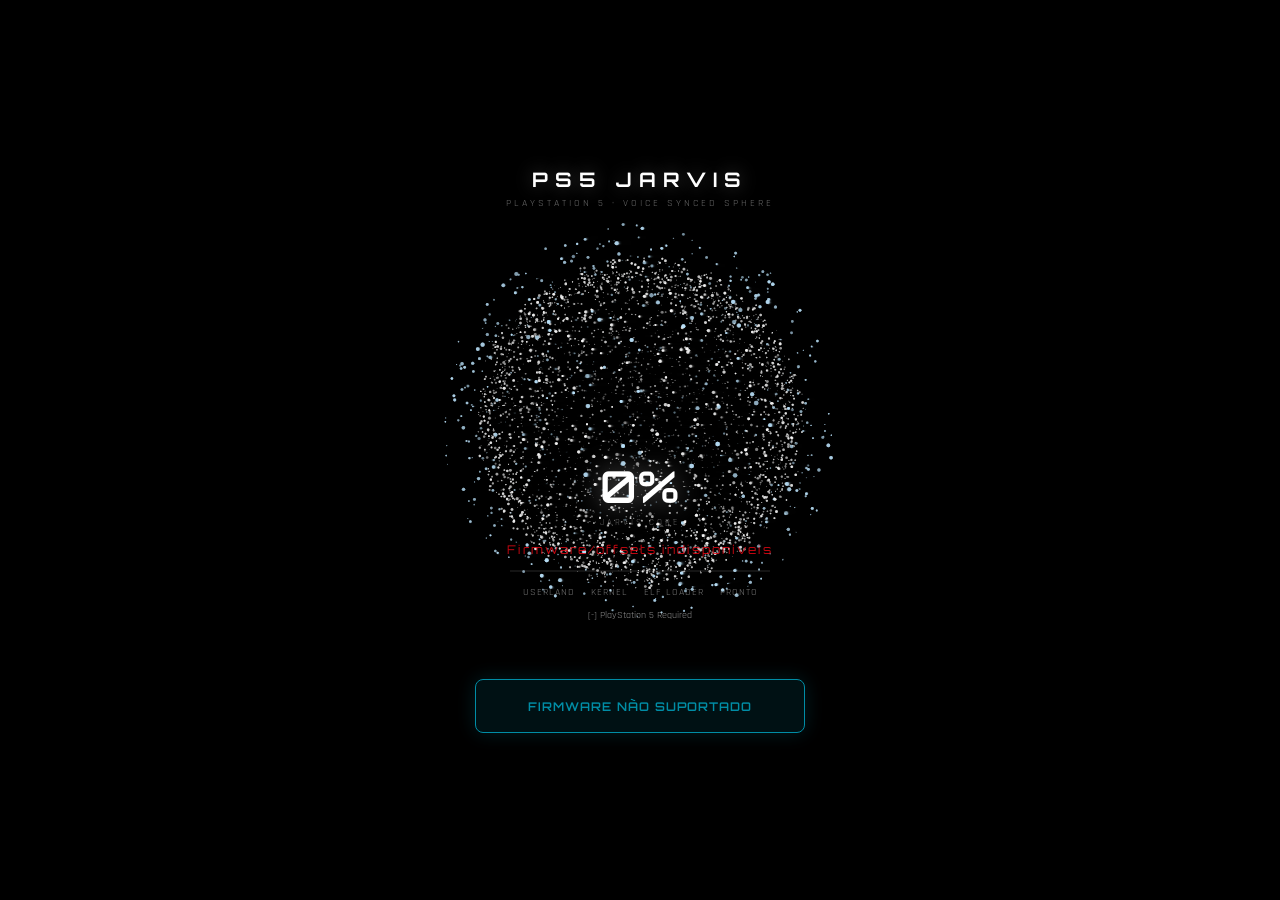
==== index.html @ 2e3062bc "JARVIS: separar erros de áudio e retries WebKit de falha terminal real" ====
<!DOCTYPE html>
<html lang="pt-BR">
<head>
<meta charset="UTF-8">
<meta name="viewport" content="width=device-width, initial-scale=1.0">
<title>PS5 JARVIS — Desbloqueio Relapse</title>
<style>
@import url('https://fonts.googleapis.com/css2?family=Orbitron:wght@400;600&family=Rajdhani:wght@400;500&display=swap');
*{margin:0;padding:0;box-sizing:border-box}
body{background:#000;color:#fff;font-family:'Rajdhani',sans-serif;min-height:100vh;overflow:hidden;display:flex;flex-direction:column;align-items:center;justify-content:center}
canvas{position:fixed;inset:0;z-index:0}
.ui{position:relative;z-index:5;text-align:center;pointer-events:none}
.ui *{pointer-events:auto}
h1{font-family:'Orbitron',sans-serif;font-size:20px;letter-spacing:7px;text-shadow:0 0 18px rgba(255,255,255,0.25)}
.sub{font-size:10px;letter-spacing:3px;opacity:0.4;margin:5px 0 16px}
.pct{font-family:'Orbitron',sans-serif;font-size:44px;font-weight:600;margin-top:250px;text-shadow:0 0 28px rgba(255,255,255,0.4);transition:text-shadow 0.3s}
.lbl{font-size:9px;letter-spacing:3px;opacity:0.35;margin-top:3px}
.status{margin-top:14px;font-family:'Orbitron',sans-serif;font-size:12px;letter-spacing:2px;opacity:0.85;min-height:18px}
.bar{width:260px;height:2px;background:rgba(255,255,255,0.08);margin:10px auto;overflow:hidden}
.bar-f{height:100%;background:#fff;width:0%;box-shadow:0 0 8px #fff;transition:width 0.4s}
.stages{display:flex;gap:16px;justify-content:center;margin-top:14px;font-size:10px;letter-spacing:1px;opacity:0.45}
.st.on{opacity:1;color:#00D9FF;text-shadow:0 0 8px #00D9FF}.st.ok{opacity:1;color:#0f8}
.con{width:90%;max-width:400px;height:52px;margin:10px auto 0;font-size:10px;opacity:0.55;overflow-y:auto;line-height:1.4}
.con .ok{color:#0f8}.con .err{color:#E50914}.con .voice{color:#00D9FF}
.ctrls{display:flex;gap:8px;justify-content:center;margin-top:14px;flex-wrap:wrap}
.btn{font-family:'Orbitron',sans-serif;font-size:9px;letter-spacing:1px;padding:8px 14px;background:transparent;border:1px solid rgba(255,255,255,0.18);color:#fff;cursor:pointer;opacity:0.7}
.btn:hover{opacity:1}
.btn.red{border-color:rgba(229,9,20,0.45);color:#E50914}
.btn.primary{border-color:rgba(0,217,255,0.55);color:#00D9FF;background:rgba(0,217,255,0.08)}
.btn:disabled{opacity:0.3;cursor:default}
#btnStartExploit{display:block;position:relative;z-index:7;margin:19px auto 0;width:min(330px,90vw);min-height:54px;background:rgba(0,217,255,.12);border:1px solid #00d9ff;border-radius:8px;box-shadow:0 0 20px rgba(0,217,255,.21);color:#00d9ff;font:600 12px 'Orbitron',sans-serif;letter-spacing:1px;cursor:pointer}
#btnStartExploit:focus{outline:2px solid #fff;outline-offset:3px}
#btnStartExploit:disabled{opacity:.65;cursor:default}
.audio-btn{position:fixed;top:12px;right:16px;z-index:10;font-size:9px;padding:5px 10px;background:transparent;border:1px solid rgba(255,255,255,0.2);color:#fff;cursor:pointer;font-family:'Orbitron',sans-serif;transition:all 0.4s}
.audio-btn.active{border-color:#00D9FF;color:#00D9FF;box-shadow:0 0 14px rgba(0,217,255,0.35)}
.demo{position:fixed;top:10px;left:12px;font-size:9px;opacity:0.28;letter-spacing:2px;font-family:'Orbitron',sans-serif;z-index:10}
.voice-bars{display:none;position:fixed;bottom:16px;left:50%;transform:translateX(-50%);gap:3px;align-items:flex-end;height:28px;z-index:10}
.voice-bars.on{display:flex}
.vb{width:3px;background:#00D9FF;border-radius:1px;height:4px;transition:height 0.08s}
.subtitle{position:fixed;bottom:52px;left:50%;transform:translateX(-50%);font-family:'Orbitron',sans-serif;font-size:12px;letter-spacing:2px;color:rgba(0,217,255,0.9);text-shadow:0 0 14px rgba(0,217,255,0.55);opacity:0;transition:opacity 0.35s;z-index:10;white-space:nowrap;pointer-events:none}
.subtitle.show{opacity:1}
</style>
</head>
<body>
<canvas id="c"></canvas>

<button class="audio-btn" id="audioToggle" style="display:none">▶ ATIVAR ÁUDIO</button>
<div class="voice-bars" id="voiceBars">
  <div class="vb"></div><div class="vb"></div><div class="vb"></div><div class="vb"></div>
  <div class="vb"></div><div class="vb"></div><div class="vb"></div>
</div>
<div class="subtitle" id="subtitle"></div>
<div class="ui">
  <h1>PS5 JARVIS</h1>
  <div class="sub">PLAYSTATION 5 · VOICE SYNCED SPHERE</div>
  <div class="pct" id="pct">0%</div>
  <div class="lbl">JARVIS CORE</div>
  <div class="status" id="mainStatus">Aguardando seu comando</div>
  <div class="bar"><div class="bar-f" id="barFill"></div></div>
  <div class="stages">
    <span class="st" data-s="0">USERLAND</span>
    <span class="st" data-s="1">KERNEL</span>
    <span class="st" data-s="2">ELF LOADER</span>
    <span class="st" data-s="3">PRONTO</span>
  </div>
  <div class="con" id="console"></div>
  <button id="btnStartExploit" type="button" disabled>PREPARANDO...</button>
</div>
<audio id="jarvisAudio" preload="none" playsinline>
 <source src="./assets/jarvis-voice-ps5.wav" type="audio/wav">
 <source src="./assets/jarvis-voice-ps5.m4a" type="audio/mp4">
 <source src="./assets/jarvis-voice.mp3" type="audio/mpeg">
</audio>
<script>
// ===== ÁUDIO EMBUTIDO (funciona offline, sem caminho externo) =====
const AUDIO_B64 = "";
const audio = document.getElementById('jarvisAudio');
const jarvisSilentMode = new URLSearchParams(location.search).get('noaudio') === '1';
if(jarvisSilentMode){audio.querySelectorAll('source').forEach(function(source){source.removeAttribute('src');});audio.removeAttribute('src');}
// A ordem de compatibilidade é WAV PCM, AAC LC e MP3; a seleção é do navegador.

const canvas = document.getElementById('c'), ctx = canvas.getContext('2d');
let W, H, cx, cy, audioOn = true, pulse = 0, pulseT = 0, speaking = false;
function resize(){ W = canvas.width = innerWidth; H = canvas.height = innerHeight; cx = W/2; cy = H/2 - 28; }
resize(); addEventListener('resize', resize);

// Partículas lentas
const pts = [];
for (let i = 0; i < 3400; i++) {
  const u = Math.random(), v = Math.random();
  pts.push({
    theta: 2*Math.PI*u, phi: Math.acos(2*v-1),
    r: 0.90 + Math.random()*0.12,
    size: 0.45 + Math.random()*1.7,
    speed: (0.00035 + Math.random()*0.001) * (Math.random() < 0.5 ? 1 : -1),
    bright: 0.25 + Math.random()*0.75,
    phase: Math.random()*Math.PI*2
  });
}
for (let i = 0; i < 700; i++) {
  const u = Math.random(), v = Math.random();
  pts.push({
    theta: 2*Math.PI*u, phi: Math.acos(2*v-1),
    r: 1.06 + Math.random()*0.14,
    size: 0.6 + Math.random()*2.2,
    speed: (0.0005 + Math.random()*0.0012) * (Math.random() < 0.5 ? 1 : -1),
    bright: 0.4 + Math.random()*0.6,
    phase: Math.random()*Math.PI*2,
    outer: true
  });
}

// Timeline sincronizada com o MP3
const cues = [
  { t: 0.00, text: 'Olá, senhor.',            stage: -1, pct: 0,   energy: 0.55 },
  { t: 1.00, text: 'Iniciando desbloqueio.',  stage:  0, pct: 12,  energy: 0.70 },
  { t: 2.20, text: 'Userland concluído.',     stage:  0, pct: 35,  energy: 0.85 },
  { t: 4.00, text: 'Kernel liberado.',        stage:  1, pct: 60,  energy: 0.90 },
  { t: 5.20, text: 'Desbloqueio concluído.',  stage:  2, pct: 88,  energy: 0.95 },
  { t: 6.50, text: 'Bom jogo.',               stage:  3, pct: 100, energy: 0.75 },
  { t: 7.90, text: '',                        stage:  3, pct: 100, energy: 0.0  }
];

let rotY = 0, t = 0, cueIdx = 0, running = false;
const $pct = document.getElementById('pct');
const $bar = document.getElementById('barFill');
const $main = document.getElementById('mainStatus');
const $con = document.getElementById('console');
const $sub = document.getElementById('subtitle');
const $voiceBars = document.getElementById('voiceBars');
const vbs = document.querySelectorAll('.vb');
const $btnStart = document.getElementById('btnStart');

function log(msg, cls = '') {
  const d = document.createElement('div');
  d.className = cls;
  d.textContent = msg;
  $con.appendChild(d);
  $con.scrollTop = $con.scrollHeight;
}
function setStages(stage) {
  document.querySelectorAll('.st').forEach((el, i) => {
    el.classList.remove('on', 'ok');
    if (i < stage) el.classList.add('ok');
    else if (i === stage) el.classList.add('on');
  });
}
function applyCue(c) {
  if (c.text) {
    $sub.textContent=c.text;
    $sub.classList.add('show');
  } else $sub.classList.remove('show');
}
// Web Audio analyser (amplitude real da voz)
let analyser = null, dataArray = null, audioCtx = null, sourceNode = null;
function setupAnalyser() {
  if (analyser) return;
  try {
    audioCtx = new (window.AudioContext || window.webkitAudioContext)();
    sourceNode = audioCtx.createMediaElementSource(audio);
    analyser = audioCtx.createAnalyser();
    analyser.fftSize = 256;
    analyser.smoothingTimeConstant = 0.78;
    sourceNode.connect(analyser);
    analyser.connect(audioCtx.destination);
    dataArray = new Uint8Array(analyser.frequencyBinCount);
    log('Motor de áudio pronto');
  } catch (e) {
    log('Analyser indisponível — usando timeline', 'err');
    analyser = null;
  }
}

const energyWave=[0,4,69,77,57,58,37,20,16,40,27,17,13,8,10,4,1,1,1,1,2,2,3,13,50,56,60,38,29,47,78,67,48,52,28,66,40,32,58,63,33,30,45,37,3,0,10,19,14,8,2,1,1,1,1,2,23,52,69,81,59,69,81,57,60,67,64,47,42,33,17,50,49,28,31,46,45,41,39,21,15,6,0,0,1,1,1,2,10,59,93,83,54,37,45,62,59,50,53,44,44,49,37,47,45,37,18,6,1,0,2,2,2,1,1,1,1,1,2,47,100,75,56,48,73,49,22,62,85,66,59,37,69,61,32,43,55,61,70,55,32,31,21,20,28,18,10,7,8,5,2,2,4,16,96,68,62,36,38,50,28,14,6,2,1,1,0];
let jarvisWebAudioCtx=null,jarvisWebAudioSource=null,jarvisWebAudioStart=0,jarvisWebAudioActive=false,jarvisWebAudioDone=false;
function jarvisTime(){return jarvisWebAudioActive&&jarvisWebAudioCtx?Math.max(0,jarvisWebAudioCtx.currentTime-jarvisWebAudioStart):(audio.currentTime||0);}
function jarvisEnded(){return jarvisWebAudioActive?jarvisWebAudioDone:audio.ended;}
function jarvisPlaying(){return jarvisWebAudioActive?!jarvisWebAudioDone:!audio.paused&&!audio.ended;}
function getEnergy(){
  if(!speaking||!audioOn||!jarvisPlaying())return 0;
  const idx=Math.min(energyWave.length-1,Math.floor(jarvisTime()*20));
  return (energyWave[idx]||0)/100;
}

function draw() {
  // Prevent 4,100 canvas particles competing with WebKit/kernel exploit.
  // The current frame stays visible and animation resumes after it finishes.
  if (window.__jarvisExploitActive) {
    requestAnimationFrame(draw);
    return;
  }
  ctx.fillStyle = 'rgba(0,0,0,0.3)';
  ctx.fillRect(0, 0, W, H);
  t += 0.016;
  rotY += 0.0007;

  const energy = getEnergy();
  pulseT = audioOn ? energy : 0;
  pulse += (pulseT - pulse) * 0.045;

  if (speaking && audioOn) {
    vbs.forEach((b, i) => {
      const h = 4 + pulse * 24 * (0.35 + 0.65 * Math.abs(Math.sin(t * 3.5 + i * 0.8)));
      b.style.height = h + 'px';
    });
  }

  const R = Math.min(W, H) * 0.31 * (1 + pulse * 0.14);

  pts.forEach(p => {
    p.theta += p.speed;
    const local = 1 + (speaking && audioOn ? Math.sin(t * 2.0 + p.phase) * 0.15 * pulse : 0);
    let x = p.r * local * Math.sin(p.phi) * Math.cos(p.theta);
    let y = p.r * local * Math.cos(p.phi);
    let z = p.r * local * Math.sin(p.phi) * Math.sin(p.theta);
    const x2 = x * Math.cos(rotY) - z * Math.sin(rotY);
    const z2 = x * Math.sin(rotY) + z * Math.cos(rotY);
    x = x2; z = z2;
    const scale = 1 / (1.8 - z * 0.55);
    const px = cx + x * R * scale, py = cy + y * R * scale;
    const alpha = p.bright * (0.32 + (z + 1) * 0.32) * (1 + pulse * 0.75);
    ctx.fillStyle = p.outer
      ? `rgba(190,230,255,${Math.min(0.95, alpha)})`
      : `rgba(255,255,255,${Math.min(1, alpha)})`;
    ctx.beginPath();
    ctx.arc(px, py, p.size * scale * (1 + pulse * 0.4), 0, Math.PI * 2);
    ctx.fill();
  });

  if (pulse > 0.04) {
    const g = ctx.createRadialGradient(cx, cy, 0, cx, cy, R * 0.55);
    g.addColorStop(0, `rgba(0,220,255,${0.07 + pulse * 0.22})`);
    g.addColorStop(1, 'transparent');
    ctx.fillStyle = g;
    ctx.beginPath();
    ctx.arc(cx, cy, R * 0.55, 0, Math.PI * 2);
    ctx.fill();
  }

  $pct.style.textShadow = pulse > 0.12
    ? `0 0 ${18 + pulse * 32}px rgba(0,217,255,${0.35 + pulse * 0.55})`
    : '0 0 28px rgba(255,255,255,0.4)';

  requestAnimationFrame(draw);
}
draw();

function syncLoop(){
 if (!running)return;
 const ct=jarvisTime();
 while(cueIdx<cues.length&&ct>=cues[cueIdx].t){applyCue(cues[cueIdx++]);}
 if(!jarvisEnded())requestAnimationFrame(syncLoop);
 else {running=false;speaking=false;$voiceBars.classList.remove('on');$sub.classList.remove('show');}
}

// The original sphere and visual effects above remain unmodified.
// The voice timeline does NOT set exploit progress: only real Relapse events do.
let realPhase=-1,realFailed=false;
function realStage(n,message){
 if(realFailed||n<realPhase)return;
 realPhase=n;
 if(n===3)window.__jarvisExploitActive=false;
 const milestones=[0,33,66,100];
 const pct=milestones[Math.min(3,n)];
 $pct.textContent=pct+'%';$bar.style.width=pct+'%';
 setStages(n);$main.textContent=message;
}
const seenNodes=new WeakSet();
function onRelapseLog(){
 for(const el of $con.children){
  if(seenNodes.has(el))continue;
  seenNodes.add(el);
  const msg=(el.textContent||'').trim();
  if(!/^\[[*+\-]\]/.test(msg))continue;
  const lower=msg.toLowerCase();
  // Recoverable WebKit retries and audio codec errors are not terminal.
  // Only the run().catch marker or a blocked firmware preflight ends the UI.
  const terminal=/^\[-\]\s*erro final:/i.test(msg);
  const preflightError=/firmware ou offsets indisponíveis|falha ao carregar offsets|playstation 5 required|fw .* is not supported/.test(lower);
  if(terminal||preflightError){
    realFailed=true;window.__jarvisExploitActive=false;
    $main.textContent=terminal?'Falha no desbloqueio':'Firmware/offsets indisponíveis';
    $main.style.color='#e50914';$bar.style.background='#e50914';
    continue;
  }
  if(/^\[-\]/.test(msg))continue;
  // Do not treat kernel-only success as proof that the ELF loader is running.
  // Relapse logs indicate that elfldr was dispatched, not a confirmed open TCP port.
  if(/elf loader despachado/.test(lower))realStage(2,'ELF Loader enviado · porta 9021 não verificada');
  else if(/kernel chain complete/.test(lower))realStage(2,'Kernel concluído · ELF Loader não confirmado');
  else if(/kernel exploit complete/.test(lower))realStage(2,'Kernel liberado · Iniciando Loader');
  else if(/arw ready|webkit base:|worker chain: ready/.test(lower))realStage(1,'USERLAND concluído · Iniciando KERNEL');
  else if(/starting webkit exploit/.test(lower))realStage(0,'Iniciando USERLAND');
 }
}
if(window.MutationObserver)new MutationObserver(onRelapseLog).observe($con,{childList:true,characterData:true,subtree:true});
else setInterval(onRelapseLog,500);

function fallbackAudio(reason){
 document.getElementById('audioToggle').style.display='block';
 log('Áudio indisponível: '+String(reason),'err');
}
function jarvisAudioStarted(){
 speaking=true;running=true;cueIdx=0;
 document.getElementById('audioToggle').style.display='none';
 $voiceBars.classList.add('on');syncLoop();
}
function jarvisAudioEnded(){
 jarvisWebAudioDone=true;running=false;speaking=false;
 $voiceBars.classList.remove('on');$sub.classList.remove('show');
}
async function tryWebAudioFallback(){
 try{
  if(!jarvisWebAudioCtx)throw new Error('Web Audio indisponível');
  if(jarvisWebAudioCtx.resume)await jarvisWebAudioCtx.resume();
  const resp=await fetch('./assets/jarvis-voice-ps5.wav');
  if(!resp.ok)throw new Error('HTTP '+resp.status);
  const source=await resp.arrayBuffer();
  const decoded=await new Promise(function(resolve,reject){
   const result=jarvisWebAudioCtx.decodeAudioData(source,resolve,reject);
   if(result&&typeof result.then==='function')result.then(resolve,reject);
  });
  jarvisWebAudioSource=jarvisWebAudioCtx.createBufferSource();
  jarvisWebAudioSource.buffer=decoded;
  jarvisWebAudioSource.connect(jarvisWebAudioCtx.destination);
  jarvisWebAudioSource.onended=jarvisAudioEnded;
  jarvisWebAudioStart=jarvisWebAudioCtx.currentTime;
  jarvisWebAudioDone=false;jarvisWebAudioActive=true;
  jarvisWebAudioSource.start(0);
  log('JARVIS: voz iniciada pelo Web Audio','info');
  jarvisAudioStarted();
 }catch(e){
  fallbackAudio('NotSupportedError: navegador não reproduziu WAV/AAC/MP3 nem Web Audio ('+
    String(e&&e.name||e&&e.message||'erro')+')');
 }
}
function startVoice(){
 if(jarvisSilentMode)return;
 if(speaking||jarvisPlaying())return;
 // Context created during the real user click, before asynchronous playback.
 if(!jarvisWebAudioCtx&&(window.AudioContext||window.webkitAudioContext)){
  try{
   jarvisWebAudioCtx=new (window.AudioContext||window.webkitAudioContext)();
   const x=jarvisWebAudioCtx.resume();
   if(x&&x.catch)x.catch(function(){});
  }catch(e){jarvisWebAudioCtx=null;}
 }
 if(audio.ended)try{audio.currentTime=0;}catch(e){}
 audio.muted=false;audio.volume=1;
 function error(e){
  if(e&&e.name==='NotSupportedError')tryWebAudioFallback();
  else fallbackAudio(e&&e.name||'reprodução bloqueada');
 }
 try{
  const result=audio.play();
  if(result&&typeof result.then==='function')
   result.then(jarvisAudioStarted).catch(error);
  else setTimeout(function(){if(audio.paused)tryWebAudioFallback();else jarvisAudioStarted();},350);
 }catch(e){error(e);}
}
document.getElementById('audioToggle').onclick=startVoice;
// Voz acionada pela mesma interação de INICIAR, sem bloquear as etapas.
window.jarvisStartVoice = startVoice;
audio.addEventListener('ended',jarvisAudioEnded);
audio.addEventListener('error',function(){log('O navegador rejeitou as fontes de áudio disponíveis (erro '+(audio.error&&audio.error.code)+')','err');});
setStages(-1);
window.__jarvisExploitActive=false;
window.addEventListener('jarvis:execution-ended',function(){window.__jarvisExploitActive=false;});
var jarvisStartButton=document.getElementById('btnStartExploit');
if(jarvisStartButton){
  jarvisStartButton.addEventListener('click',function(){
    window.__jarvisExploitActive=true;
  });
}
// The exploit and voice start only through src/site.js after user interaction.
</script>
<script src="./src/firmware.js"></script>
<script src="./src/main.js?v=5.1"></script>
<script src="./src/rop.js"></script>
<script src="./src/utils/syscalls.js"></script>
<script type="module" src="./src/site.js?v=5.2"></script>
</body>
</html>
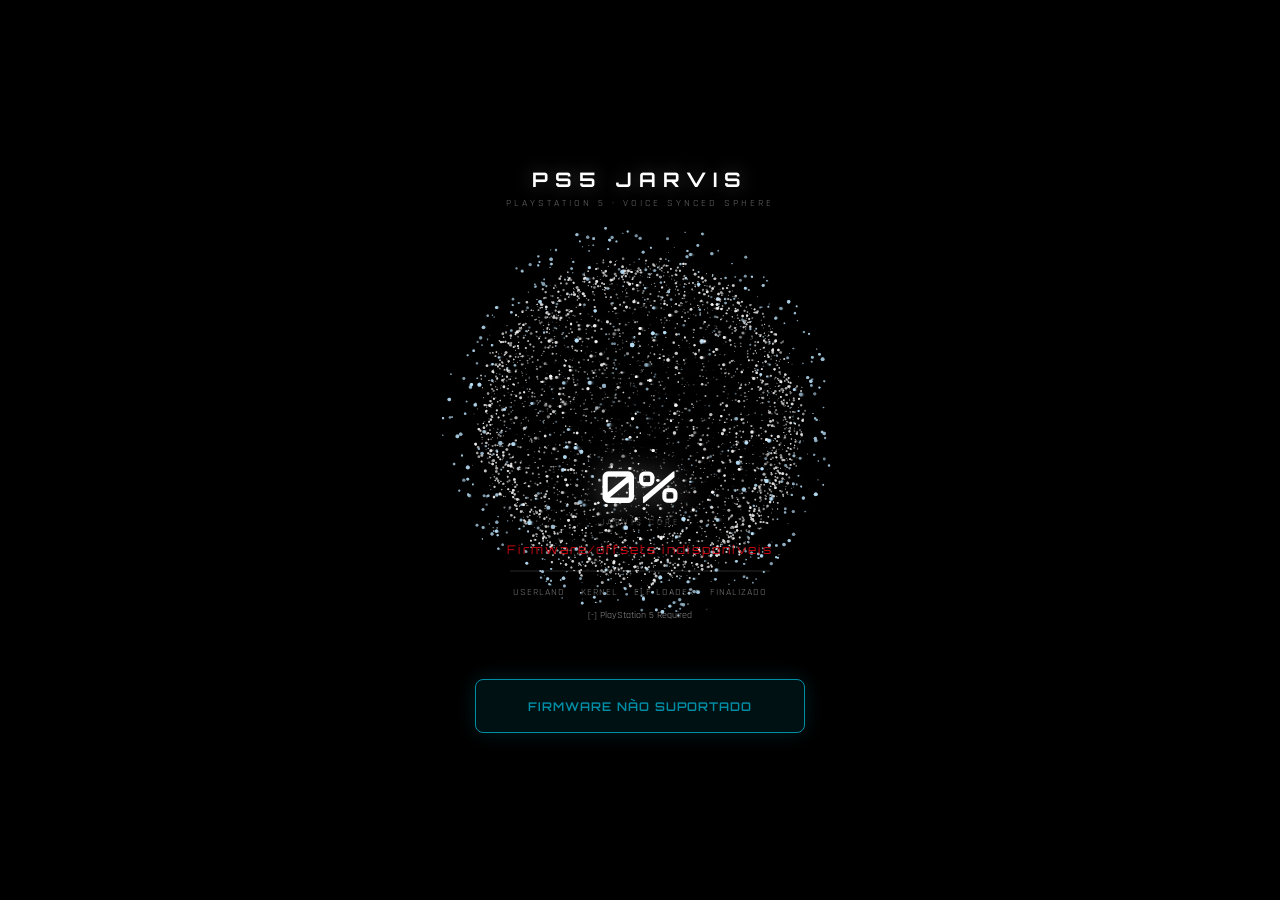
==== commit 4e4afdb8: "JARVIS V5.3: completar barra em 100% após sucesso real do fluxo, sem afirmar porta 9021 aberta" ====
--- a/index.html
+++ b/index.html
@@ -61,7 +61,7 @@
     <span class="st" data-s="0">USERLAND</span>
     <span class="st" data-s="1">KERNEL</span>
     <span class="st" data-s="2">ELF LOADER</span>
-    <span class="st" data-s="3">PRONTO</span>
+    <span class="st" data-s="3">FINALIZADO</span>
   </div>
   <div class="con" id="console"></div>
   <button id="btnStartExploit" type="button" disabled>PREPARANDO...</button>
@@ -366,6 +366,11 @@
 setStages(-1);
 window.__jarvisExploitActive=false;
 window.addEventListener('jarvis:execution-ended',function(){window.__jarvisExploitActive=false;});
+window.addEventListener('jarvis:exploit-flow-finished',function(){
+  // 100% means the Relapse JavaScript flow completed and dispatched the loader,
+  // NOT that TCP 9021 is reachable or that PLD Manager is running.
+  realStage(3,'Fluxo Relapse finalizado · porta 9021 não verificada');
+});
 var jarvisStartButton=document.getElementById('btnStartExploit');
 if(jarvisStartButton){
   jarvisStartButton.addEventListener('click',function(){
@@ -378,6 +383,6 @@
 <script src="./src/main.js?v=5.1"></script>
 <script src="./src/rop.js"></script>
 <script src="./src/utils/syscalls.js"></script>
-<script type="module" src="./src/site.js?v=5.2"></script>
+<script type="module" src="./src/site.js?v=5.3"></script>
 </body>
 </html>
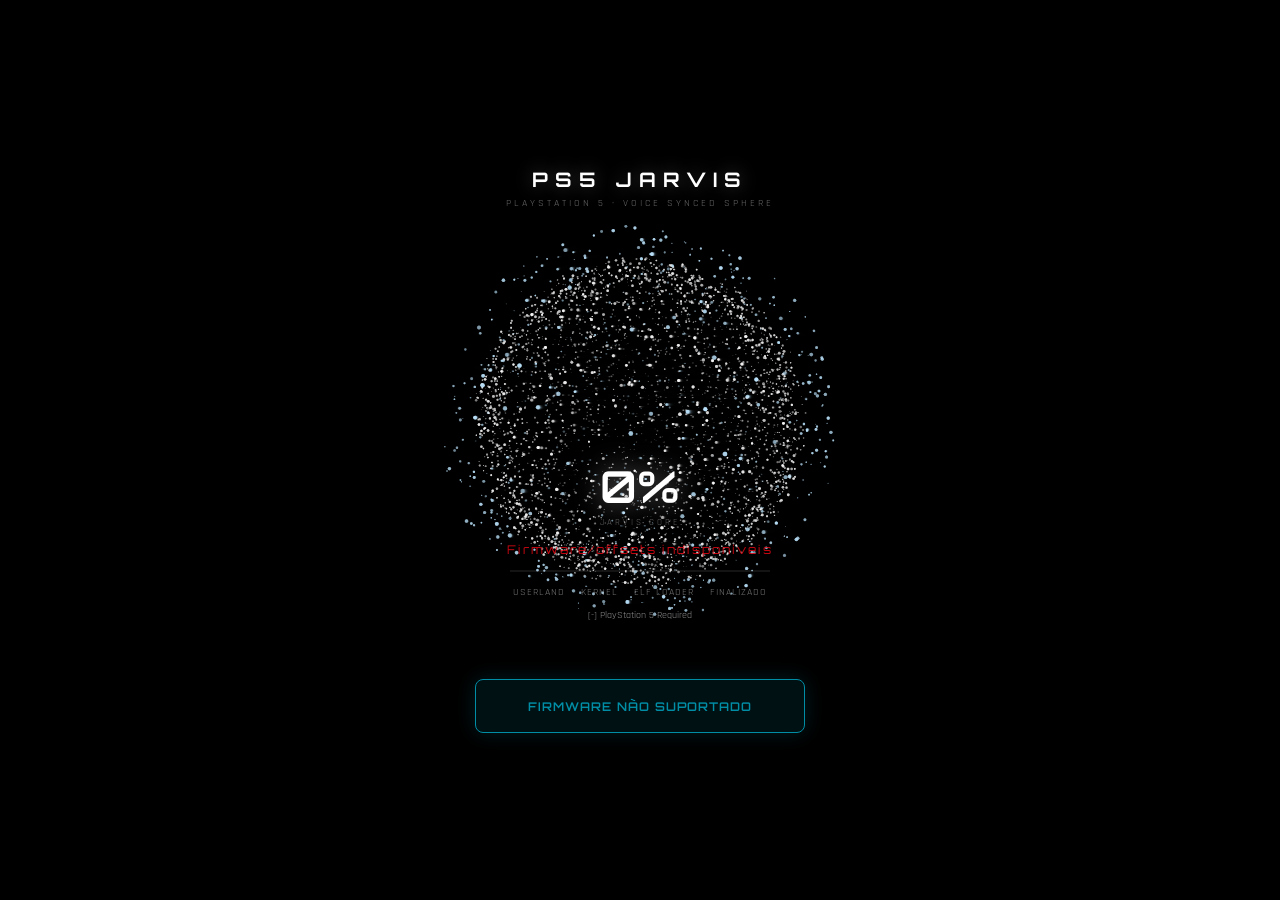
==== commit 10c259dc: "Manter index principal como entrada permanente do atalho PS5 JARVIS" ====
--- a/index.html
+++ b/index.html
@@ -3,6 +3,9 @@
 <head>
 <meta charset="UTF-8">
 <meta name="viewport" content="width=device-width, initial-scale=1.0">
+<meta http-equiv="Cache-Control" content="no-cache, must-revalidate">
+<meta http-equiv="Pragma" content="no-cache">
+<meta http-equiv="Expires" content="0">
 <title>PS5 JARVIS — Desbloqueio Relapse</title>
 <style>
 @import url('https://fonts.googleapis.com/css2?family=Orbitron:wght@400;600&family=Rajdhani:wght@400;500&display=swap');
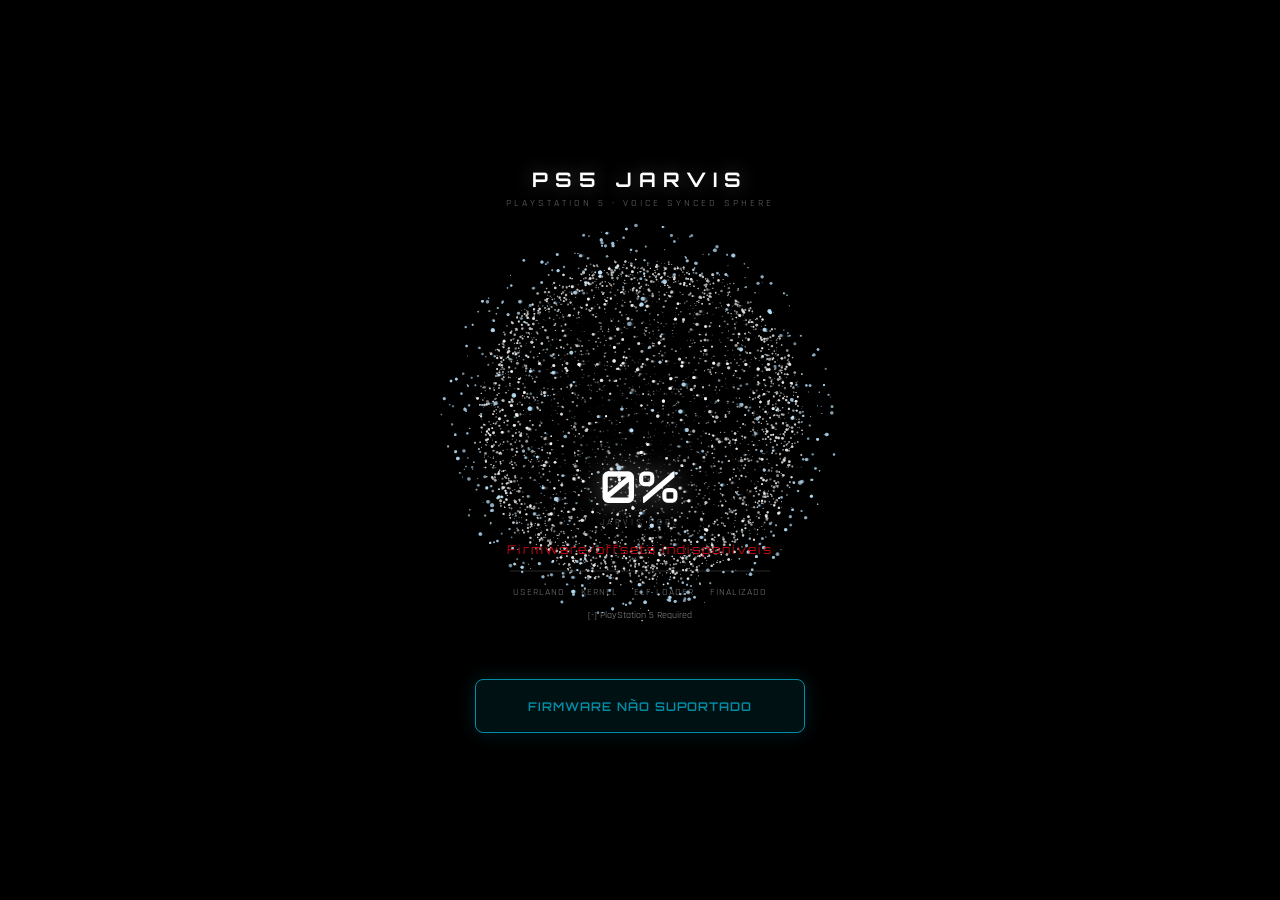
==== commit 1d371015: "Atualizar script da página principal para o JARVIS de URL permanente" ====
--- a/index.html
+++ b/index.html
@@ -386,6 +386,6 @@
 <script src="./src/main.js?v=5.1"></script>
 <script src="./src/rop.js"></script>
 <script src="./src/utils/syscalls.js"></script>
-<script type="module" src="./src/site.js?v=5.3"></script>
+<script type="module" src="./src/site.js?v=permanente-1"></script>
 </body>
 </html>
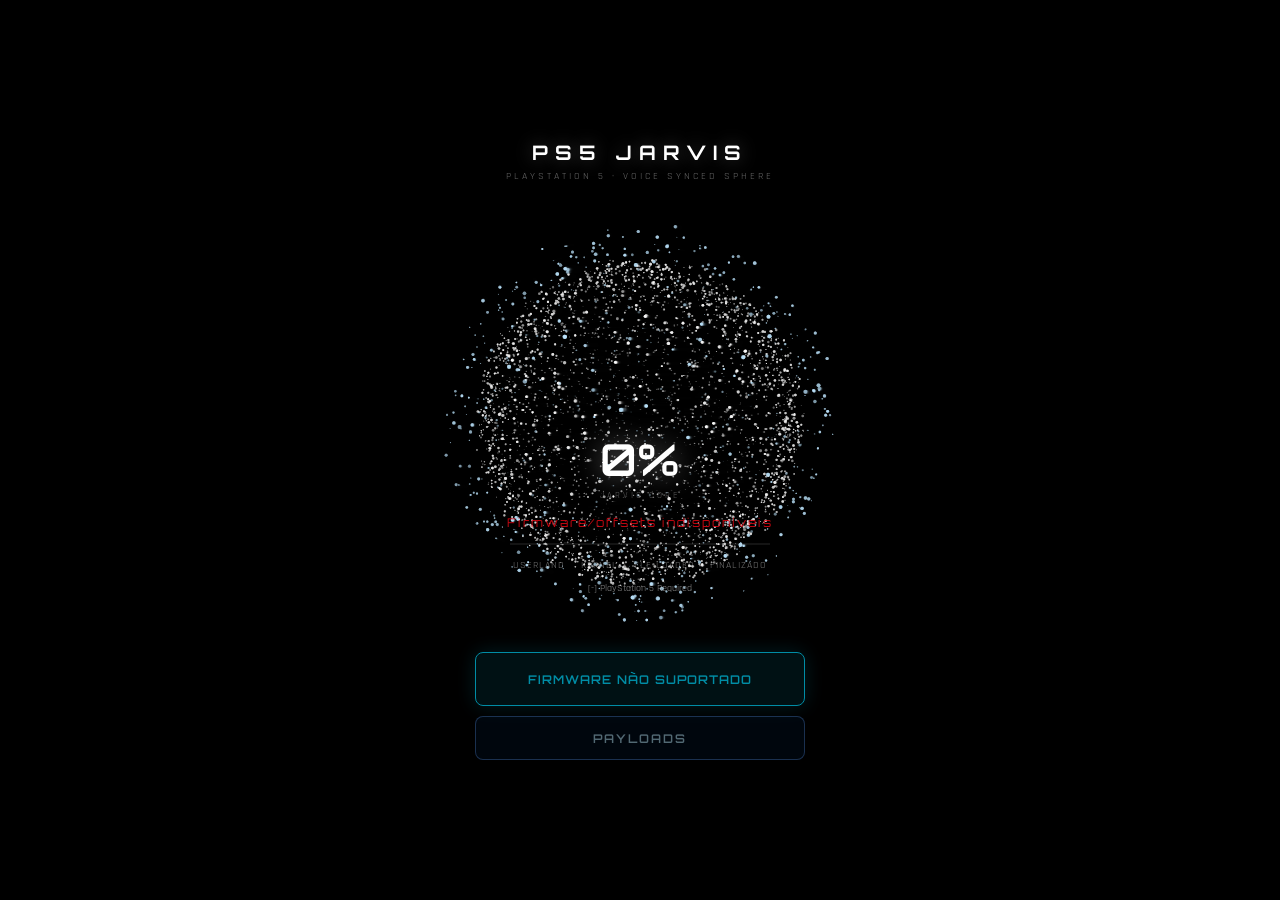
==== commit 4b6c5eb2: "Exibir PAYLOADS após Relapse e permitir PLD Manager selecionado manualmente" ====
--- a/index.html
+++ b/index.html
@@ -34,6 +34,17 @@
 #btnStartExploit{display:block;position:relative;z-index:7;margin:19px auto 0;width:min(330px,90vw);min-height:54px;background:rgba(0,217,255,.12);border:1px solid #00d9ff;border-radius:8px;box-shadow:0 0 20px rgba(0,217,255,.21);color:#00d9ff;font:600 12px 'Orbitron',sans-serif;letter-spacing:1px;cursor:pointer}
 #btnStartExploit:focus{outline:2px solid #fff;outline-offset:3px}
 #btnStartExploit:disabled{opacity:.65;cursor:default}
+#btnPayloadMode{display:block;position:relative;z-index:7;margin:10px auto 0;width:min(330px,90vw);min-height:44px;background:rgba(0,112,240,.12);border:1px solid rgba(90,157,255,.65);border-radius:8px;color:#b7e8ff;font:600 12px 'Orbitron',sans-serif;letter-spacing:2px;cursor:pointer}
+#btnPayloadMode:disabled{opacity:.45;cursor:default}
+#payloadPanel{display:none;position:fixed;inset:0;z-index:29;background:rgba(0,4,12,.94);padding:22px;align-items:center;justify-content:center;pointer-events:auto}
+#payloadCard{width:min(470px,96vw);padding:24px 19px;border:1px solid rgba(0,217,255,.6);border-radius:14px;background:linear-gradient(145deg,#0a2030,#030810);box-shadow:0 0 45px rgba(0,112,240,.2);text-align:center;max-height:95vh;overflow-y:auto}
+#payloadCard h2{font:600 19px 'Orbitron',sans-serif;letter-spacing:2px;color:#9ff5ff;margin:0 0 14px}
+#payloadCard p{font:15px/1.5 'Rajdhani',Arial,sans-serif;color:#c5d6e4;margin:10px auto}
+.payloadAction{display:block;min-height:50px;width:100%;background:rgba(0,112,240,.15);color:#e7faff;border:1px solid #0070f0;border-radius:8px;font:600 12px 'Orbitron',sans-serif;letter-spacing:1px;margin:11px auto;padding:10px;cursor:pointer;text-decoration:none}
+.payloadAction:disabled{opacity:.45;cursor:default}
+.payloadAction.secondary{background:transparent;border-color:rgba(255,255,255,.25);color:#9fb0c3}
+#payloadStatus{min-height:28px;color:#7cdbff;white-space:pre-wrap;word-break:break-word}
+
 .audio-btn{position:fixed;top:12px;right:16px;z-index:10;font-size:9px;padding:5px 10px;background:transparent;border:1px solid rgba(255,255,255,0.2);color:#fff;cursor:pointer;font-family:'Orbitron',sans-serif;transition:all 0.4s}
 .audio-btn.active{border-color:#00D9FF;color:#00D9FF;box-shadow:0 0 14px rgba(0,217,255,0.35)}
 .demo{position:fixed;top:10px;left:12px;font-size:9px;opacity:0.28;letter-spacing:2px;font-family:'Orbitron',sans-serif;z-index:10}
@@ -68,6 +79,18 @@
   </div>
   <div class="con" id="console"></div>
   <button id="btnStartExploit" type="button" disabled>PREPARANDO...</button>
+  <button id="btnPayloadMode" type="button" disabled>PAYLOADS</button>
+</div>
+<div id="payloadPanel" role="dialog" aria-modal="true" aria-labelledby="payloadTitle">
+  <div id="payloadCard">
+    <h2 id="payloadTitle">JARVIS · PAYLOADS</h2>
+    <p>Fluxo Relapse finalizado. Escolha se deseja solicitar uma carga útil ao ELF Loader.</p>
+    <button class="payloadAction" id="payloadStartPLD" type="button">PLD MANAGER v0.5.2</button>
+    <p style="font-size:12px;opacity:.8">Arquivo já instalado em /data/pldmgr/payloads/pldmgr/ no PS5.</p>
+    <button class="payloadAction secondary" id="payloadCancel" type="button">NÃO CARREGAR</button>
+    <p id="payloadStatus" role="status">Nenhuma carga enviada.</p>
+    <a class="payloadAction" id="payloadOpenManager" style="display:none" href="http://127.0.0.1:8084/">ABRIR PLD MANAGER · 8084</a>
+  </div>
 </div>
 <audio id="jarvisAudio" preload="none" playsinline>
  <source src="./assets/jarvis-voice-ps5.wav" type="audio/wav">
@@ -380,12 +403,58 @@
     window.__jarvisExploitActive=true;
   });
 }
+// Payload menu appears only after a successful Relapse return in PAYLOADS mode.
+(function(){
+ const panel=document.getElementById('payloadPanel');
+ const launch=document.getElementById('payloadStartPLD');
+ const cancel=document.getElementById('payloadCancel');
+ const status=document.getElementById('payloadStatus');
+ const manager=document.getElementById('payloadOpenManager');
+ let requested=false;
+ window.addEventListener('jarvis:exploit-flow-finished',function(){
+   if(!window.__jarvisPayloadMode)return;
+   panel.style.display='flex';
+   status.textContent=window.__jarvisPayloadSender
+     ? 'Escolha PLD MANAGER ou NÃO CARREGAR.'
+     : 'O fluxo terminou sem preparar o envio de payloads.';
+   launch.disabled=!window.__jarvisPayloadSender;
+ });
+ cancel.onclick=function(){
+   if(requested)return;
+   panel.style.display='none';
+   status.textContent='Nenhuma carga solicitada.';
+ };
+ launch.onclick=function(){
+   if(requested || typeof window.__jarvisPayloadSender!=='function')return;
+   requested=true;
+   launch.disabled=true;cancel.disabled=true;
+   status.textContent='Conectando ao ELF Loader local...';
+   Promise.resolve().then(function(){
+     return window.__jarvisPayloadSender('pldmgr',function(message){
+       status.textContent=message;
+       log('PAYLOADS: '+message,'ok');
+     });
+   }).then(function(result){
+     if(result.managerReady){
+       status.textContent='PLD Manager respondeu na porta 8084.';
+       manager.style.display='block';
+       log('PLD Manager: porta 8084 confirmada no PS5','ok');
+     } else {
+       status.textContent='Comando enviado; serviço 8084 ainda não respondeu. Execução não confirmada.';
+       log('PLD enviado ao Loader; 8084 não confirmada','err');
+     }
+   },function(error){
+     status.textContent='Falha ao solicitar PLD: '+String(error&&error.message||error);
+     log(status.textContent,'err');
+   });
+ };
+})();
 // The exploit and voice start only through src/site.js after user interaction.
 </script>
 <script src="./src/firmware.js"></script>
-<script src="./src/main.js?v=5.1"></script>
+<script src="./src/main.js?v=payloadmenu-1"></script>
 <script src="./src/rop.js"></script>
 <script src="./src/utils/syscalls.js"></script>
-<script type="module" src="./src/site.js?v=permanente-1"></script>
+<script type="module" src="./src/site.js?v=payloadmenu-1"></script>
 </body>
 </html>
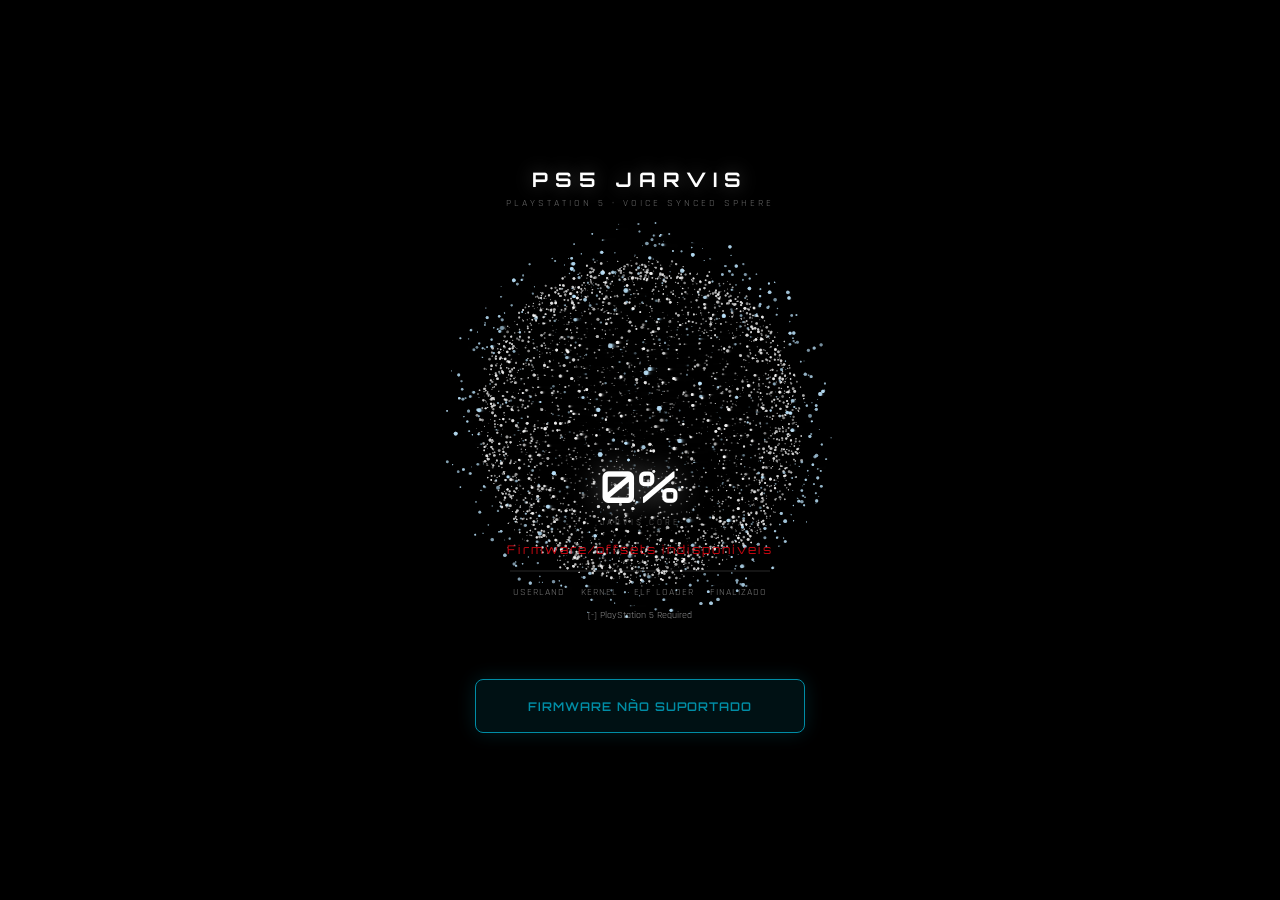
==== commit 6038bcb5: "Integrar PAYLOADS manual ao fluxo JARVIS: index.html" ====
--- a/index.html
+++ b/index.html
@@ -36,6 +36,9 @@
 #btnStartExploit:disabled{opacity:.65;cursor:default}
 #btnPayloadMode{display:block;position:relative;z-index:7;margin:10px auto 0;width:min(330px,90vw);min-height:44px;background:rgba(0,112,240,.12);border:1px solid rgba(90,157,255,.65);border-radius:8px;color:#b7e8ff;font:600 12px 'Orbitron',sans-serif;letter-spacing:2px;cursor:pointer}
 #btnPayloadMode:disabled{opacity:.45;cursor:default}
+#btnPayloadMode[hidden]{display:none}
+#btnPayloadMode:not(:disabled){background:linear-gradient(110deg,rgba(0,217,255,.22),rgba(0,112,240,.12));box-shadow:0 0 18px rgba(0,217,255,.24);animation:payloadReveal .6s ease both}
+#btnPayloadMode:focus-visible,.payloadAction:focus-visible{outline:2px solid #fff;outline-offset:3px}
 #payloadPanel{display:none;position:fixed;inset:0;z-index:29;background:rgba(0,4,12,.94);padding:22px;align-items:center;justify-content:center;pointer-events:auto}
 #payloadCard{width:min(470px,96vw);padding:24px 19px;border:1px solid rgba(0,217,255,.6);border-radius:14px;background:linear-gradient(145deg,#0a2030,#030810);box-shadow:0 0 45px rgba(0,112,240,.2);text-align:center;max-height:95vh;overflow-y:auto}
 #payloadCard h2{font:600 19px 'Orbitron',sans-serif;letter-spacing:2px;color:#9ff5ff;margin:0 0 14px}
@@ -43,7 +46,22 @@
 .payloadAction{display:block;min-height:50px;width:100%;background:rgba(0,112,240,.15);color:#e7faff;border:1px solid #0070f0;border-radius:8px;font:600 12px 'Orbitron',sans-serif;letter-spacing:1px;margin:11px auto;padding:10px;cursor:pointer;text-decoration:none}
 .payloadAction:disabled{opacity:.45;cursor:default}
 .payloadAction.secondary{background:transparent;border-color:rgba(255,255,255,.25);color:#9fb0c3}
-#payloadStatus{min-height:28px;color:#7cdbff;white-space:pre-wrap;word-break:break-word}
+#payloadStatus{min-height:42px;color:#7cdbff;white-space:pre-wrap;word-break:break-word}
+#payloadStatus[data-state="error"]{color:#ff9f9f}
+#payloadStatus[data-state="ok"]{color:#82f0cc}
+#payloadStatus[data-state="busy"]:before{content:"";display:inline-block;width:11px;height:11px;margin-right:9px;border:2px solid #00d9ff;border-top-color:transparent;border-radius:50%;animation:payloadSpin .85s linear infinite}
+#payloadPanel .payloadEyebrow{font:600 10px 'Orbitron',sans-serif;letter-spacing:3px;color:#00d9ff}
+#payloadPanel .payloadItem{padding:15px;margin:15px 0;border:1px solid rgba(0,217,255,.43);border-radius:12px;background:linear-gradient(130deg,rgba(0,217,255,.08),rgba(0,112,240,.05));text-align:left}
+#payloadPanel .payloadName{color:#e9fdff;font:600 13px 'Orbitron',sans-serif;letter-spacing:1px}
+#payloadPanel .payloadPath{font:12px/1.5 monospace;color:#90aebe;overflow-wrap:anywhere}
+#payloadPanel .payloadTag{display:inline-block;padding:4px 7px;color:#9af4ff;border:1px solid rgba(0,217,255,.35);border-radius:4px;font-size:11px;margin:7px 0}
+#payloadPanel .payloadAction.primary{background:linear-gradient(110deg,#066c9e,#05477a);border-color:#00d9ff;color:#fff}
+#payloadCard{animation:payloadReveal .35s ease both}
+@keyframes payloadReveal{from{opacity:0;transform:translateY(12px)}to{opacity:1;transform:translateY(0)}}
+@keyframes payloadSpin{to{transform:rotate(360deg)}}
+@media(max-width:680px){body{overflow-y:auto}.ui{max-width:100vw}.pct{margin-top:min(31vh,190px)}#payloadPanel{padding:12px}#payloadCard{padding:19px 15px}.stages{gap:7px;font-size:9px;flex-wrap:wrap}}
+@media(max-height:620px){.pct{margin-top:90px}#payloadCard{max-height:94vh}}
+@media(prefers-reduced-motion:reduce){#payloadCard,#btnPayloadMode:not(:disabled){animation:none}}
 
 .audio-btn{position:fixed;top:12px;right:16px;z-index:10;font-size:9px;padding:5px 10px;background:transparent;border:1px solid rgba(255,255,255,0.2);color:#fff;cursor:pointer;font-family:'Orbitron',sans-serif;transition:all 0.4s}
 .audio-btn.active{border-color:#00D9FF;color:#00D9FF;box-shadow:0 0 14px rgba(0,217,255,0.35)}
@@ -79,17 +97,22 @@
   </div>
   <div class="con" id="console"></div>
   <button id="btnStartExploit" type="button" disabled>PREPARANDO...</button>
-  <button id="btnPayloadMode" type="button" disabled>PAYLOADS</button>
+  <button id="btnPayloadMode" type="button" hidden disabled aria-controls="payloadPanel" aria-haspopup="dialog">◇ PAYLOADS</button>
 </div>
-<div id="payloadPanel" role="dialog" aria-modal="true" aria-labelledby="payloadTitle">
+<div id="payloadPanel" role="dialog" aria-modal="true" aria-hidden="true" aria-labelledby="payloadTitle">
   <div id="payloadCard">
-    <h2 id="payloadTitle">JARVIS · PAYLOADS</h2>
-    <p>Fluxo Relapse finalizado. Escolha se deseja solicitar uma carga útil ao ELF Loader.</p>
-    <button class="payloadAction" id="payloadStartPLD" type="button">PLD MANAGER v0.5.2</button>
-    <p style="font-size:12px;opacity:.8">Arquivo já instalado em /data/pldmgr/payloads/pldmgr/ no PS5.</p>
-    <button class="payloadAction secondary" id="payloadCancel" type="button">NÃO CARREGAR</button>
-    <p id="payloadStatus" role="status">Nenhuma carga enviada.</p>
-    <a class="payloadAction" id="payloadOpenManager" style="display:none" href="http://127.0.0.1:8084/">ABRIR PLD MANAGER · 8084</a>
+    <div class="payloadEyebrow">JARVIS · SELETOR MANUAL</div>
+    <h2 id="payloadTitle">PAYLOADS</h2>
+    <p>Fluxo Relapse concluído. O estado do ELF Loader será verificado ao executar.</p>
+    <div class="payloadItem" id="pldmgrPayloadCard">
+      <div class="payloadName">◈ PLD MANAGER v0.5.2</div>
+      <span class="payloadTag">NO ARMAZENAMENTO DO PS5</span>
+      <div class="payloadPath">/data/pldmgr/payloads/pldmgr/pldmgr_v0.5.2.elf</div>
+      <button class="payloadAction primary" id="payloadStartPLD" type="button">EXECUTAR</button>
+    </div>
+    <p id="payloadStatus" role="status" aria-live="polite">Nenhum payload solicitado nesta sessão.</p>
+    <a class="payloadAction" id="payloadOpenManager" style="display:none" href="http://127.0.0.1:8084/">ABRIR SERVIÇO LOCAL · 8084</a>
+    <button class="payloadAction secondary" id="payloadCancel" type="button">FECHAR</button>
   </div>
 </div>
 <audio id="jarvisAudio" preload="none" playsinline>
@@ -403,58 +426,82 @@
     window.__jarvisExploitActive=true;
   });
 }
-// Payload menu appears only after a successful Relapse return in PAYLOADS mode.
+// Menu available ONLY after successful Relapse completion; never launches an exploit.
 (function(){
+ const openButton=document.getElementById('btnPayloadMode');
  const panel=document.getElementById('payloadPanel');
  const launch=document.getElementById('payloadStartPLD');
- const cancel=document.getElementById('payloadCancel');
+ const closeButton=document.getElementById('payloadCancel');
  const status=document.getElementById('payloadStatus');
  const manager=document.getElementById('payloadOpenManager');
- let requested=false;
- window.addEventListener('jarvis:exploit-flow-finished',function(){
-   if(!window.__jarvisPayloadMode)return;
+ let busy=false, completed=false, submissionLocked=false;
+ function showStatus(message,state){
+   status.textContent=message;
+   status.setAttribute('data-state',state||'idle');
+ }
+ function closeMenu(){
+   if(busy)return;
+   panel.style.display='none';
+   panel.setAttribute('aria-hidden','true');
+   openButton.focus();
+ }
+ function openMenu(){
+   if(openButton.disabled||openButton.hidden||typeof window.__jarvisPayloadSender!=='function')return;
    panel.style.display='flex';
-   status.textContent=window.__jarvisPayloadSender
-     ? 'Escolha PLD MANAGER ou NÃO CARREGAR.'
-     : 'O fluxo terminou sem preparar o envio de payloads.';
-   launch.disabled=!window.__jarvisPayloadSender;
+   panel.setAttribute('aria-hidden','false');
+   launch.disabled=busy||submissionLocked||!!window.__jarvisPayloadSubmissionStarted;
+   closeButton.focus();
+ }
+ openButton.addEventListener('click',openMenu);
+ closeButton.addEventListener('click',closeMenu);
+ window.addEventListener('keydown',function(event){
+   if(panel.style.display!=='flex')return;
+   if(event.key==='Escape'&&!busy){event.preventDefault();closeMenu();}
+   if(event.key==='Tab'){
+     const focusables=[launch,manager,closeButton].filter(function(el){return !el.disabled&&el.style.display!=='none';});
+     if(!focusables.length)return;
+     if(event.shiftKey&&document.activeElement===focusables[0]){event.preventDefault();focusables[focusables.length-1].focus();}
+     else if(!event.shiftKey&&document.activeElement===focusables[focusables.length-1]){event.preventDefault();focusables[0].focus();}
+   }
  });
- cancel.onclick=function(){
-   if(requested)return;
-   panel.style.display='none';
-   status.textContent='Nenhuma carga solicitada.';
- };
- launch.onclick=function(){
-   if(requested || typeof window.__jarvisPayloadSender!=='function')return;
-   requested=true;
-   launch.disabled=true;cancel.disabled=true;
-   status.textContent='Conectando ao ELF Loader local...';
-   Promise.resolve().then(function(){
-     return window.__jarvisPayloadSender('pldmgr',function(message){
-       status.textContent=message;
-       log('PAYLOADS: '+message,'ok');
+ launch.addEventListener('click',async function(){
+   if(busy||submissionLocked||window.__jarvisPayloadSubmissionStarted||typeof window.__jarvisPayloadSender!=='function')return;
+   busy=true; launch.disabled=true;closeButton.disabled=true;
+   showStatus('Verificando o serviço 8084 e o ELF Loader local 9021...','busy');
+   try {
+     const result=await window.__jarvisPayloadSender('pldmgr',function(message){
+       showStatus(String(message),'busy');
+       log('PAYLOADS: '+String(message),'info');
      });
-   }).then(function(result){
-     if(result.managerReady){
-       status.textContent='PLD Manager respondeu na porta 8084.';
-       manager.style.display='block';
-       log('PLD Manager: porta 8084 confirmada no PS5','ok');
-     } else {
-       status.textContent='Comando enviado; serviço 8084 ainda não respondeu. Execução não confirmada.';
-       log('PLD enviado ao Loader; 8084 não confirmada','err');
+     if(result.alreadyRunning){
+       completed=true; submissionLocked=true;
+       showStatus('Porta 8084 já estava acessível. Nenhum comando foi reenviado. Serviço identificado apenas pela porta, não pelo processo.','ok');
+     }else if(result.commandSent&&result.managerReady){
+       completed=true; submissionLocked=true;
+       showStatus('Comando enviado ao Loader; conexão TCP na porta 8084 disponível. Execução do ELF não comprovada diretamente.','ok');
+     }else if(result.commandSent){
+       completed=true; submissionLocked=true;
+       showStatus('Comando enviado ao Loader, mas a porta 8084 não respondeu. Execução não confirmada.','error');
+     }else {
+       showStatus('O envio não foi confirmado.','error');
      }
-   },function(error){
-     status.textContent='Falha ao solicitar PLD: '+String(error&&error.message||error);
-     log(status.textContent,'err');
-   });
- };
-})();
+     if(result.managerReady)manager.style.display='block';
+   } catch(error){
+     submissionLocked=!!window.__jarvisPayloadSubmissionStarted;
+     showStatus('Falha: '+String(error&&error.message||error)+(submissionLocked?' Não repetir nesta sessão.':' É possível tentar novamente quando o Loader estiver acessível.'),'error');
+     log('PAYLOADS: '+status.textContent,'err');
+   } finally {
+     busy=false;closeButton.disabled=false;
+     launch.disabled=submissionLocked||!!window.__jarvisPayloadSubmissionStarted;
+   }
+ });
+})(); 
 // The exploit and voice start only through src/site.js after user interaction.
 </script>
 <script src="./src/firmware.js"></script>
-<script src="./src/main.js?v=payloadmenu-1"></script>
+<script src="./src/main.js?v=manual-2"></script>
 <script src="./src/rop.js"></script>
 <script src="./src/utils/syscalls.js"></script>
-<script type="module" src="./src/site.js?v=payloadmenu-1"></script>
+<script type="module" src="./src/site.js?v=manual-2"></script>
 </body>
 </html>
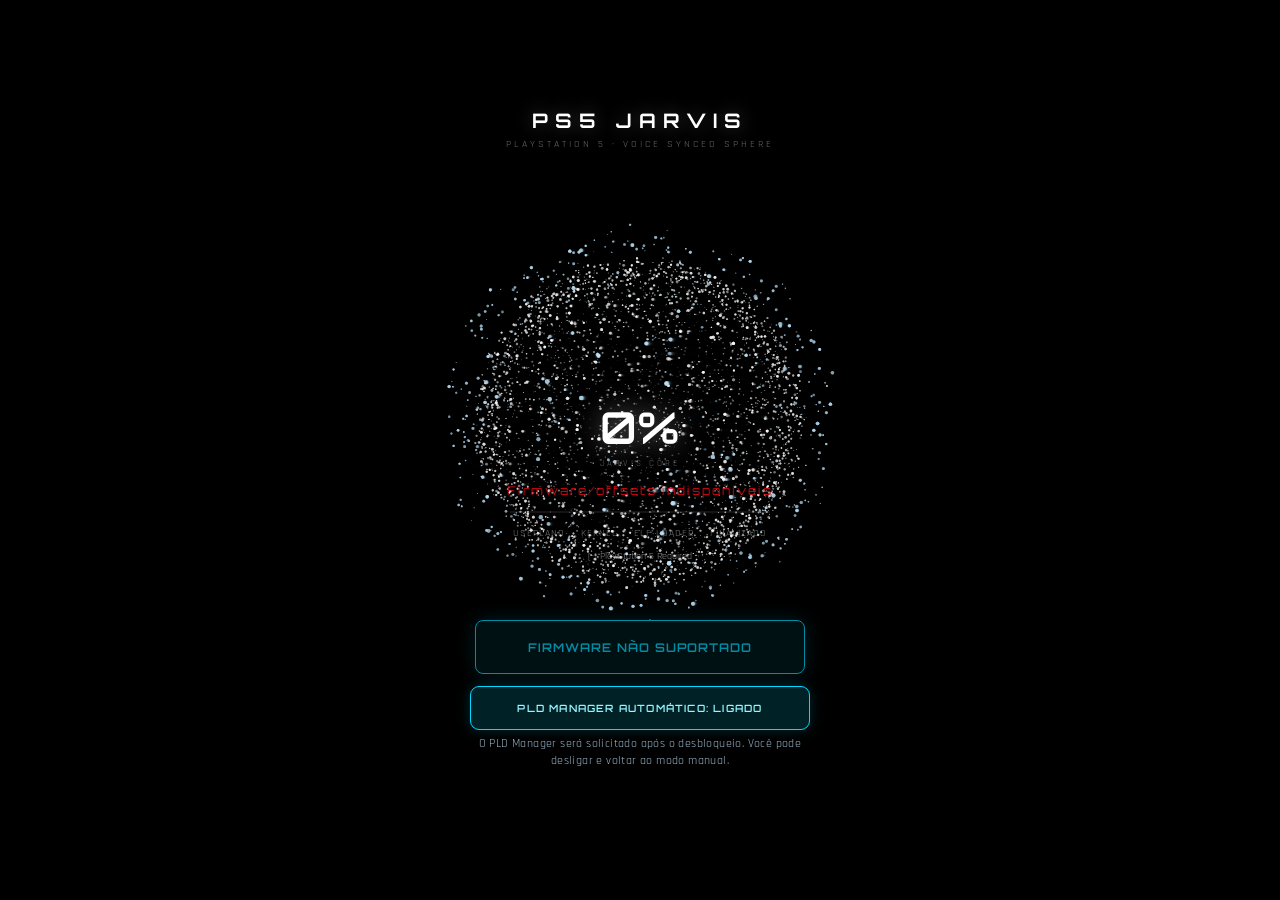
==== commit 37171d13: "JARVIS: controle automático do PLD Manager ligado por padrão" ====
--- a/index.html
+++ b/index.html
@@ -37,6 +37,15 @@
 #btnPayloadMode{display:block;position:relative;z-index:7;margin:10px auto 0;width:min(330px,90vw);min-height:44px;background:rgba(0,112,240,.12);border:1px solid rgba(90,157,255,.65);border-radius:8px;color:#b7e8ff;font:600 12px 'Orbitron',sans-serif;letter-spacing:2px;cursor:pointer}
 #btnPayloadMode:disabled{opacity:.45;cursor:default}
 #btnPayloadMode[hidden]{display:none}
+#payloadPreference{display:flex;align-items:center;justify-content:center;flex-direction:column;gap:6px;margin:12px auto 0;width:min(340px,92vw);pointer-events:auto}
+#payloadAutoToggle{width:100%;min-height:44px;padding:10px;background:rgba(0,112,240,.09);border:1px solid rgba(125,175,222,.42);border-radius:9px;color:#bed7e8;font:600 10px 'Orbitron',Arial,sans-serif;letter-spacing:1.2px;cursor:pointer;transition:background .22s,border-color .22s,box-shadow .22s}
+#payloadAutoToggle[aria-checked="true"]{color:#94f8ff;border-color:#00d9ff;background:rgba(0,217,255,.15);box-shadow:0 0 13px rgba(0,217,255,.19)}
+#payloadAutoToggle:focus-visible{outline:2px solid #fff;outline-offset:3px}
+#payloadAutoToggle:disabled{opacity:.65;cursor:default}
+#payloadAutoHint{max-width:340px;font:12px/1.4 'Rajdhani',Arial,sans-serif;color:#9bb5c8;letter-spacing:.4px;text-align:center}
+#payloadAutoStatus{min-height:16px;max-width:340px;color:#89dfff;font:12px/1.45 'Rajdhani',Arial,sans-serif;text-align:center;overflow-wrap:anywhere}
+#payloadAutoStatus[data-state="error"]{color:#ff9f9f}
+#payloadAutoStatus[data-state="ok"]{color:#82f0cc}
 #btnPayloadMode:not(:disabled){background:linear-gradient(110deg,rgba(0,217,255,.22),rgba(0,112,240,.12));box-shadow:0 0 18px rgba(0,217,255,.24);animation:payloadReveal .6s ease both}
 #btnPayloadMode:focus-visible,.payloadAction:focus-visible{outline:2px solid #fff;outline-offset:3px}
 #payloadPanel{display:none;position:fixed;inset:0;z-index:29;background:rgba(0,4,12,.94);padding:22px;align-items:center;justify-content:center;pointer-events:auto}
@@ -98,6 +107,11 @@
   <div class="con" id="console"></div>
   <button id="btnStartExploit" type="button" disabled>PREPARANDO...</button>
   <button id="btnPayloadMode" type="button" hidden disabled aria-controls="payloadPanel" aria-haspopup="dialog">◇ PAYLOADS</button>
+  <div id="payloadPreference" aria-label="Configurações do PLD Manager">
+    <button id="payloadAutoToggle" type="button" role="switch" aria-checked="true">PLD MANAGER AUTOMÁTICO: LIGADO</button>
+    <div id="payloadAutoHint">O PLD Manager será solicitado após o desbloqueio. Você pode desligar e voltar ao modo manual.</div>
+    <div id="payloadAutoStatus" role="status" aria-live="polite"></div>
+  </div>
 </div>
 <div id="payloadPanel" role="dialog" aria-modal="true" aria-hidden="true" aria-labelledby="payloadTitle">
   <div id="payloadCard">
@@ -426,78 +440,10 @@
     window.__jarvisExploitActive=true;
   });
 }
-// Menu available ONLY after successful Relapse completion; never launches an exploit.
-(function(){
- const openButton=document.getElementById('btnPayloadMode');
- const panel=document.getElementById('payloadPanel');
- const launch=document.getElementById('payloadStartPLD');
- const closeButton=document.getElementById('payloadCancel');
- const status=document.getElementById('payloadStatus');
- const manager=document.getElementById('payloadOpenManager');
- let busy=false, completed=false, submissionLocked=false;
- function showStatus(message,state){
-   status.textContent=message;
-   status.setAttribute('data-state',state||'idle');
- }
- function closeMenu(){
-   if(busy)return;
-   panel.style.display='none';
-   panel.setAttribute('aria-hidden','true');
-   openButton.focus();
- }
- function openMenu(){
-   if(openButton.disabled||openButton.hidden||typeof window.__jarvisPayloadSender!=='function')return;
-   panel.style.display='flex';
-   panel.setAttribute('aria-hidden','false');
-   launch.disabled=busy||submissionLocked||!!window.__jarvisPayloadSubmissionStarted;
-   closeButton.focus();
- }
- openButton.addEventListener('click',openMenu);
- closeButton.addEventListener('click',closeMenu);
- window.addEventListener('keydown',function(event){
-   if(panel.style.display!=='flex')return;
-   if(event.key==='Escape'&&!busy){event.preventDefault();closeMenu();}
-   if(event.key==='Tab'){
-     const focusables=[launch,manager,closeButton].filter(function(el){return !el.disabled&&el.style.display!=='none';});
-     if(!focusables.length)return;
-     if(event.shiftKey&&document.activeElement===focusables[0]){event.preventDefault();focusables[focusables.length-1].focus();}
-     else if(!event.shiftKey&&document.activeElement===focusables[focusables.length-1]){event.preventDefault();focusables[0].focus();}
-   }
- });
- launch.addEventListener('click',async function(){
-   if(busy||submissionLocked||window.__jarvisPayloadSubmissionStarted||typeof window.__jarvisPayloadSender!=='function')return;
-   busy=true; launch.disabled=true;closeButton.disabled=true;
-   showStatus('Verificando o serviço 8084 e o ELF Loader local 9021...','busy');
-   try {
-     const result=await window.__jarvisPayloadSender('pldmgr',function(message){
-       showStatus(String(message),'busy');
-       log('PAYLOADS: '+String(message),'info');
-     });
-     if(result.alreadyRunning){
-       completed=true; submissionLocked=true;
-       showStatus('Porta 8084 já estava acessível. Nenhum comando foi reenviado. Serviço identificado apenas pela porta, não pelo processo.','ok');
-     }else if(result.commandSent&&result.managerReady){
-       completed=true; submissionLocked=true;
-       showStatus('Comando enviado ao Loader; conexão TCP na porta 8084 disponível. Execução do ELF não comprovada diretamente.','ok');
-     }else if(result.commandSent){
-       completed=true; submissionLocked=true;
-       showStatus('Comando enviado ao Loader, mas a porta 8084 não respondeu. Execução não confirmada.','error');
-     }else {
-       showStatus('O envio não foi confirmado.','error');
-     }
-     if(result.managerReady)manager.style.display='block';
-   } catch(error){
-     submissionLocked=!!window.__jarvisPayloadSubmissionStarted;
-     showStatus('Falha: '+String(error&&error.message||error)+(submissionLocked?' Não repetir nesta sessão.':' É possível tentar novamente quando o Loader estiver acessível.'),'error');
-     log('PAYLOADS: '+status.textContent,'err');
-   } finally {
-     busy=false;closeButton.disabled=false;
-     launch.disabled=submissionLocked||!!window.__jarvisPayloadSubmissionStarted;
-   }
- });
-})(); 
+// Configuração automática/manual e menu implementados em assets/jarvis-payload-ui.js.
 // The exploit and voice start only through src/site.js after user interaction.
 </script>
+<script src="./assets/jarvis-payload-ui.js?v=auto-on-1"></script>
 <script src="./src/firmware.js"></script>
 <script src="./src/main.js?v=manual-2"></script>
 <script src="./src/rop.js"></script>
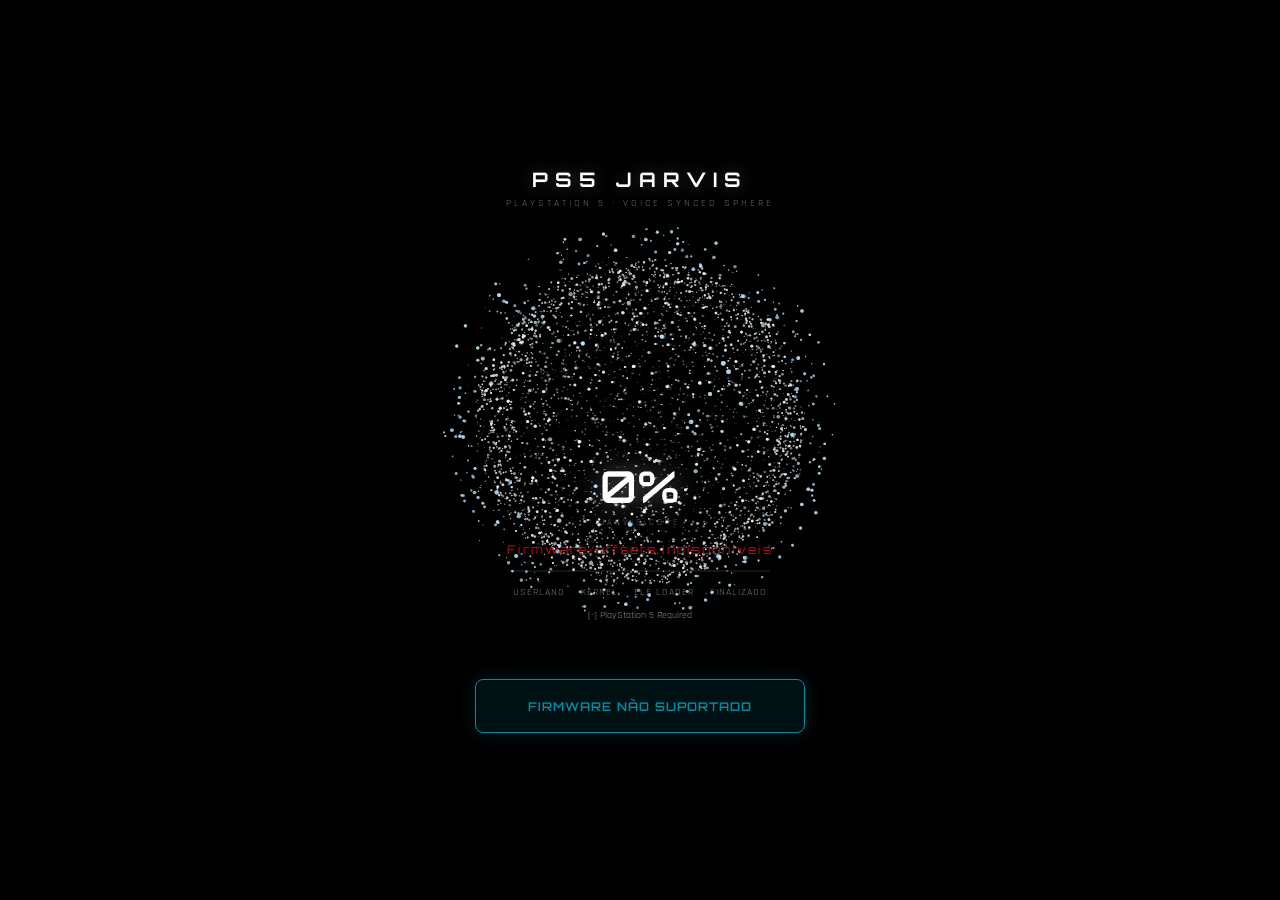
==== commit 52fcd5f5: "Restaurar interface e menu manual PLD Manager" ====
--- a/index.html
+++ b/index.html
@@ -37,15 +37,6 @@
 #btnPayloadMode{display:block;position:relative;z-index:7;margin:10px auto 0;width:min(330px,90vw);min-height:44px;background:rgba(0,112,240,.12);border:1px solid rgba(90,157,255,.65);border-radius:8px;color:#b7e8ff;font:600 12px 'Orbitron',sans-serif;letter-spacing:2px;cursor:pointer}
 #btnPayloadMode:disabled{opacity:.45;cursor:default}
 #btnPayloadMode[hidden]{display:none}
-#payloadPreference{display:flex;align-items:center;justify-content:center;flex-direction:column;gap:6px;margin:12px auto 0;width:min(340px,92vw);pointer-events:auto}
-#payloadAutoToggle{width:100%;min-height:44px;padding:10px;background:rgba(0,112,240,.09);border:1px solid rgba(125,175,222,.42);border-radius:9px;color:#bed7e8;font:600 10px 'Orbitron',Arial,sans-serif;letter-spacing:1.2px;cursor:pointer;transition:background .22s,border-color .22s,box-shadow .22s}
-#payloadAutoToggle[aria-checked="true"]{color:#94f8ff;border-color:#00d9ff;background:rgba(0,217,255,.15);box-shadow:0 0 13px rgba(0,217,255,.19)}
-#payloadAutoToggle:focus-visible{outline:2px solid #fff;outline-offset:3px}
-#payloadAutoToggle:disabled{opacity:.65;cursor:default}
-#payloadAutoHint{max-width:340px;font:12px/1.4 'Rajdhani',Arial,sans-serif;color:#9bb5c8;letter-spacing:.4px;text-align:center}
-#payloadAutoStatus{min-height:16px;max-width:340px;color:#89dfff;font:12px/1.45 'Rajdhani',Arial,sans-serif;text-align:center;overflow-wrap:anywhere}
-#payloadAutoStatus[data-state="error"]{color:#ff9f9f}
-#payloadAutoStatus[data-state="ok"]{color:#82f0cc}
 #btnPayloadMode:not(:disabled){background:linear-gradient(110deg,rgba(0,217,255,.22),rgba(0,112,240,.12));box-shadow:0 0 18px rgba(0,217,255,.24);animation:payloadReveal .6s ease both}
 #btnPayloadMode:focus-visible,.payloadAction:focus-visible{outline:2px solid #fff;outline-offset:3px}
 #payloadPanel{display:none;position:fixed;inset:0;z-index:29;background:rgba(0,4,12,.94);padding:22px;align-items:center;justify-content:center;pointer-events:auto}
@@ -107,11 +98,6 @@
   <div class="con" id="console"></div>
   <button id="btnStartExploit" type="button" disabled>PREPARANDO...</button>
   <button id="btnPayloadMode" type="button" hidden disabled aria-controls="payloadPanel" aria-haspopup="dialog">◇ PAYLOADS</button>
-  <div id="payloadPreference" aria-label="Configurações do PLD Manager">
-    <button id="payloadAutoToggle" type="button" role="switch" aria-checked="true">PLD MANAGER AUTOMÁTICO: LIGADO</button>
-    <div id="payloadAutoHint">O PLD Manager será solicitado após o desbloqueio. Você pode desligar e voltar ao modo manual.</div>
-    <div id="payloadAutoStatus" role="status" aria-live="polite"></div>
-  </div>
 </div>
 <div id="payloadPanel" role="dialog" aria-modal="true" aria-hidden="true" aria-labelledby="payloadTitle">
   <div id="payloadCard">
@@ -440,10 +426,78 @@
     window.__jarvisExploitActive=true;
   });
 }
-// Configuração automática/manual e menu implementados em assets/jarvis-payload-ui.js.
+// Menu available ONLY after successful Relapse completion; never launches an exploit.
+(function(){
+ const openButton=document.getElementById('btnPayloadMode');
+ const panel=document.getElementById('payloadPanel');
+ const launch=document.getElementById('payloadStartPLD');
+ const closeButton=document.getElementById('payloadCancel');
+ const status=document.getElementById('payloadStatus');
+ const manager=document.getElementById('payloadOpenManager');
+ let busy=false, completed=false, submissionLocked=false;
+ function showStatus(message,state){
+   status.textContent=message;
+   status.setAttribute('data-state',state||'idle');
+ }
+ function closeMenu(){
+   if(busy)return;
+   panel.style.display='none';
+   panel.setAttribute('aria-hidden','true');
+   openButton.focus();
+ }
+ function openMenu(){
+   if(openButton.disabled||openButton.hidden||typeof window.__jarvisPayloadSender!=='function')return;
+   panel.style.display='flex';
+   panel.setAttribute('aria-hidden','false');
+   launch.disabled=busy||submissionLocked||!!window.__jarvisPayloadSubmissionStarted;
+   closeButton.focus();
+ }
+ openButton.addEventListener('click',openMenu);
+ closeButton.addEventListener('click',closeMenu);
+ window.addEventListener('keydown',function(event){
+   if(panel.style.display!=='flex')return;
+   if(event.key==='Escape'&&!busy){event.preventDefault();closeMenu();}
+   if(event.key==='Tab'){
+     const focusables=[launch,manager,closeButton].filter(function(el){return !el.disabled&&el.style.display!=='none';});
+     if(!focusables.length)return;
+     if(event.shiftKey&&document.activeElement===focusables[0]){event.preventDefault();focusables[focusables.length-1].focus();}
+     else if(!event.shiftKey&&document.activeElement===focusables[focusables.length-1]){event.preventDefault();focusables[0].focus();}
+   }
+ });
+ launch.addEventListener('click',async function(){
+   if(busy||submissionLocked||window.__jarvisPayloadSubmissionStarted||typeof window.__jarvisPayloadSender!=='function')return;
+   busy=true; launch.disabled=true;closeButton.disabled=true;
+   showStatus('Verificando o serviço 8084 e o ELF Loader local 9021...','busy');
+   try {
+     const result=await window.__jarvisPayloadSender('pldmgr',function(message){
+       showStatus(String(message),'busy');
+       log('PAYLOADS: '+String(message),'info');
+     });
+     if(result.alreadyRunning){
+       completed=true; submissionLocked=true;
+       showStatus('Porta 8084 já estava acessível. Nenhum comando foi reenviado. Serviço identificado apenas pela porta, não pelo processo.','ok');
+     }else if(result.commandSent&&result.managerReady){
+       completed=true; submissionLocked=true;
+       showStatus('Comando enviado ao Loader; conexão TCP na porta 8084 disponível. Execução do ELF não comprovada diretamente.','ok');
+     }else if(result.commandSent){
+       completed=true; submissionLocked=true;
+       showStatus('Comando enviado ao Loader, mas a porta 8084 não respondeu. Execução não confirmada.','error');
+     }else {
+       showStatus('O envio não foi confirmado.','error');
+     }
+     if(result.managerReady)manager.style.display='block';
+   } catch(error){
+     submissionLocked=!!window.__jarvisPayloadSubmissionStarted;
+     showStatus('Falha: '+String(error&&error.message||error)+(submissionLocked?' Não repetir nesta sessão.':' É possível tentar novamente quando o Loader estiver acessível.'),'error');
+     log('PAYLOADS: '+status.textContent,'err');
+   } finally {
+     busy=false;closeButton.disabled=false;
+     launch.disabled=submissionLocked||!!window.__jarvisPayloadSubmissionStarted;
+   }
+ });
+})(); 
 // The exploit and voice start only through src/site.js after user interaction.
 </script>
-<script src="./assets/jarvis-payload-ui.js?v=auto-on-1"></script>
 <script src="./src/firmware.js"></script>
 <script src="./src/main.js?v=manual-2"></script>
 <script src="./src/rop.js"></script>
